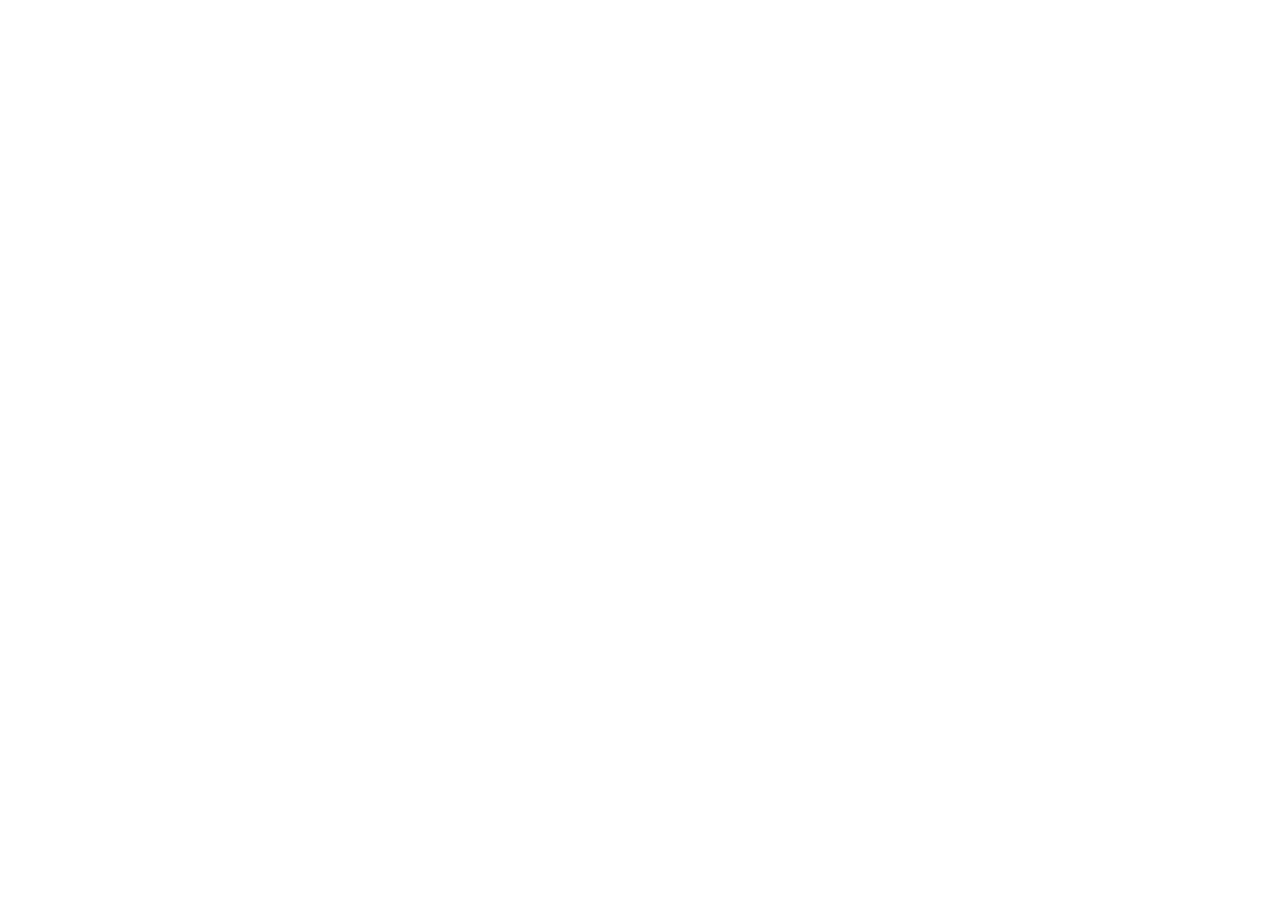
==== index.html @ 55a5bb13 "added animations for the rock paper scissors gameplay" ====
<!DOCTYPE html>
<html lang="en">
<head>
    <meta charset="UTF-8">
    <meta name="viewport" content="width=device-width, initial-scale=1.0">
    <link rel="stylesheet" href="index.css">
    <title>Document</title>
</head>
<body>
    
</body>
</html>
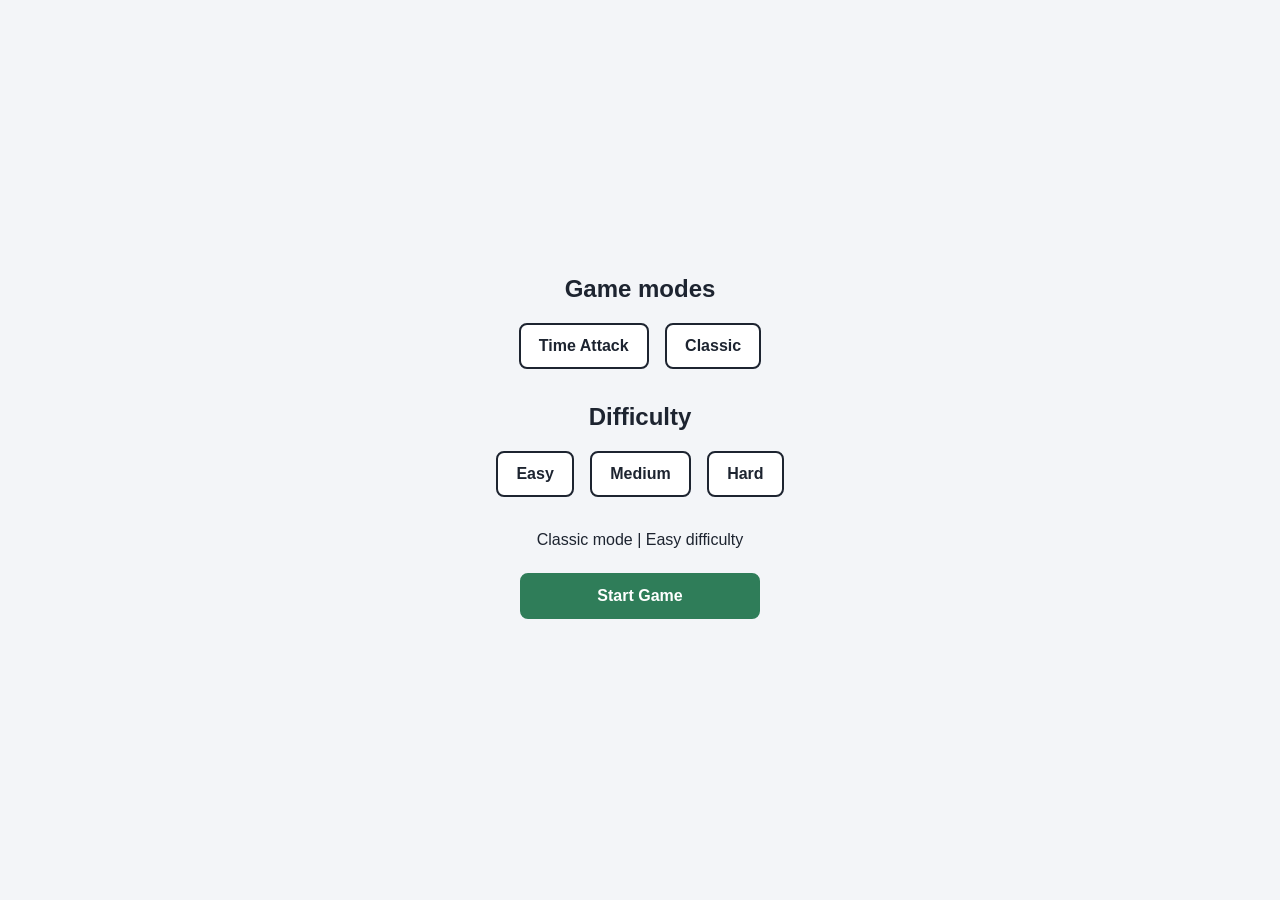
==== commit ee3b712d: "created changes to accomodate game modes and difficulty" ====
--- a/index.html
+++ b/index.html
@@ -7,6 +7,9 @@
     <title>Document</title>
 </head>
 <body>
-    
+    <script>
+        window.location.href = "gamesettings.html";
+    </script>
+    <a href="gamesettings.html">Start Rock Paper Scissors</a>
 </body>
-</html>+</html>
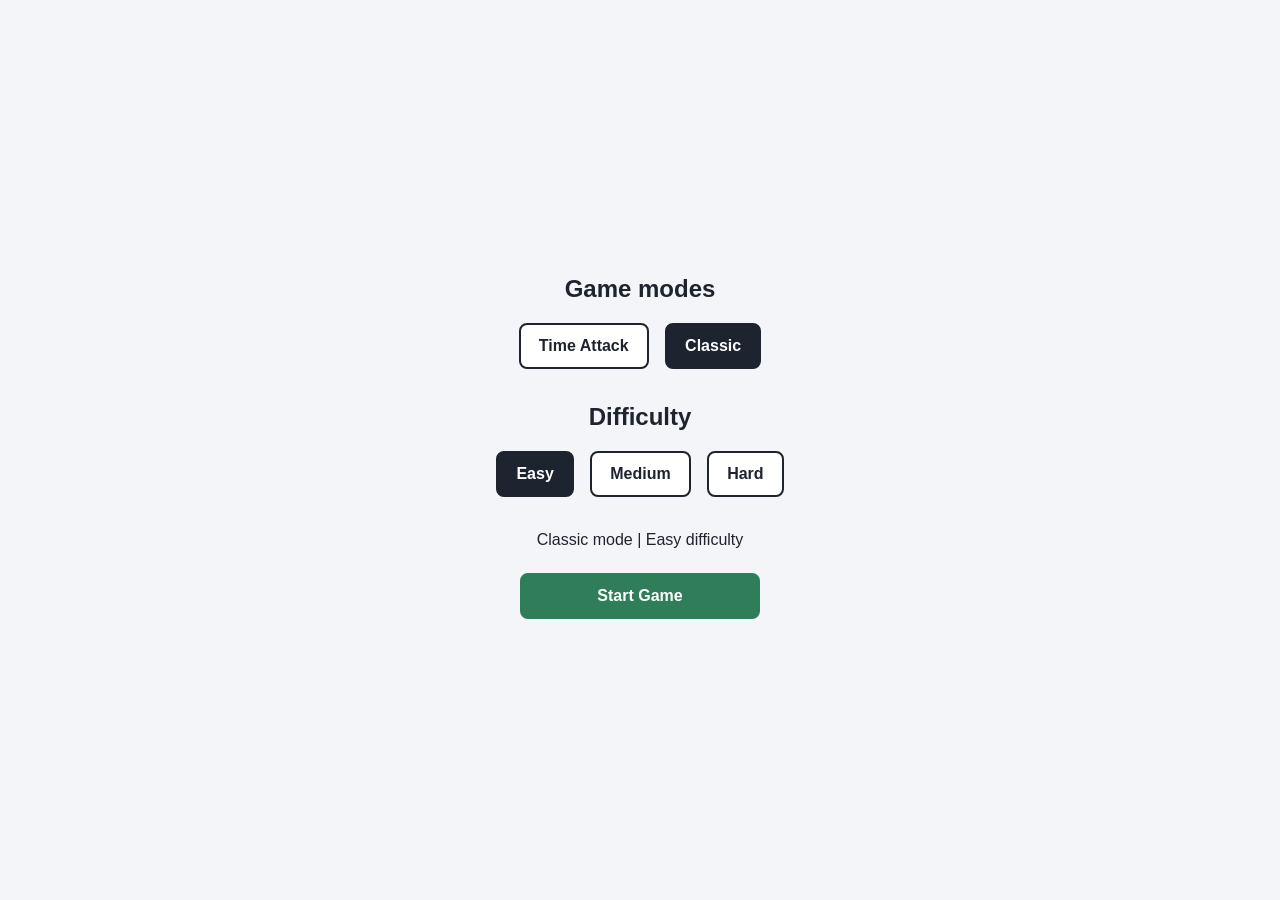
==== commit b143f2fa: "added achievements still needs some debugging but the blueprint is down" ====
--- a/index.html
+++ b/index.html
@@ -3,13 +3,12 @@
 <head>
     <meta charset="UTF-8">
     <meta name="viewport" content="width=device-width, initial-scale=1.0">
-    <link rel="stylesheet" href="index.css">
-    <title>Document</title>
+    <title>Rock Paper Scissors</title>
 </head>
 <body>
     <script>
-        window.location.href = "gamesettings.html";
+        window.location.href = "html/gamesettings.html";
     </script>
-    <a href="gamesettings.html">Start Rock Paper Scissors</a>
+    <a href="html/gamesettings.html">Start Rock Paper Scissors</a>
 </body>
 </html>
